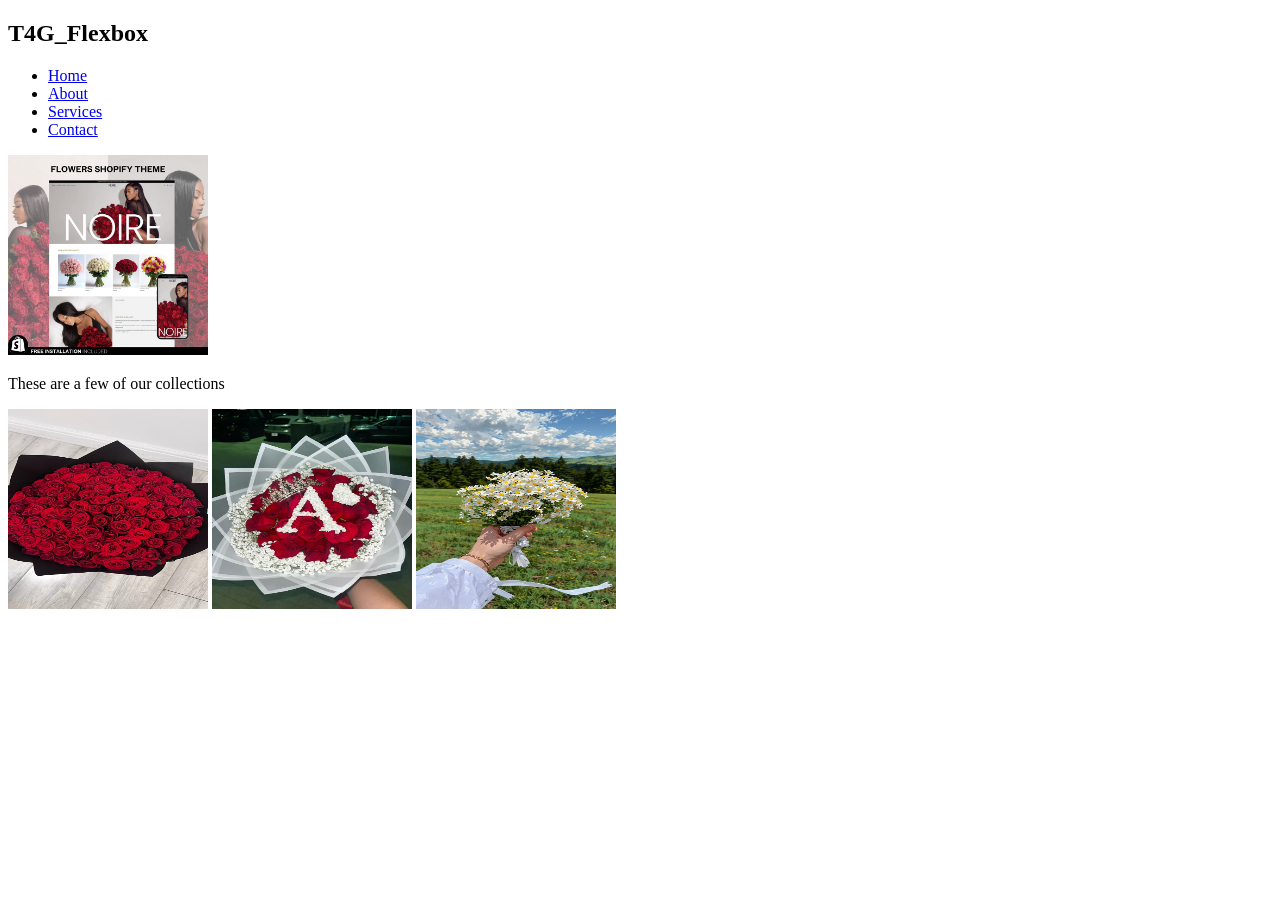
==== T4G_Flexbox/index.html @ ef89f9c4 "adding changes" ====
<!DOCTYPE html>
<html lang="en">
<head>
    <meta charset="UTF-8">
    <meta name="viewport" content="width=device-width, initial-scale=1.0">
    <title>T4G_Flexbox</title>
    <link rel="stylesheet" href="style.css">
</head>
<body>
    <nav>
        <h2>T4G_Flexbox</h2>
        <ul class="menu">
        <li><a href="index.html">Home</a></li>
        <li><a href="about.html">About</a></li>
        <li><a href="sevices.html">Services</a></li>
        <li><a href="contact.html">Contact</a></li>

        </ul>
    </nav>

    <section class="secure">
        <img src="images/Flower Shop Shopify Theme - Minimalist Website Template for Florists and Boutiques.jpg" alt="team image" width="200">
    </section>

<section>
    <div>
    <p>These are a few of our collections</p>
    <img src="images/100 Classic Red Rose Bouquet.jpg" alt="Roses" width="200" height="200">
    <img src="images/Bouquet Inspo 💐.jpg" alt="roses" width="200" height="200">
    <img src="images/Nature always holds the most beautiful gifts 🌿💐.jpg" alt="sunflower" width="200" height="200">
    
    </div>
</section>

</body>
</html>
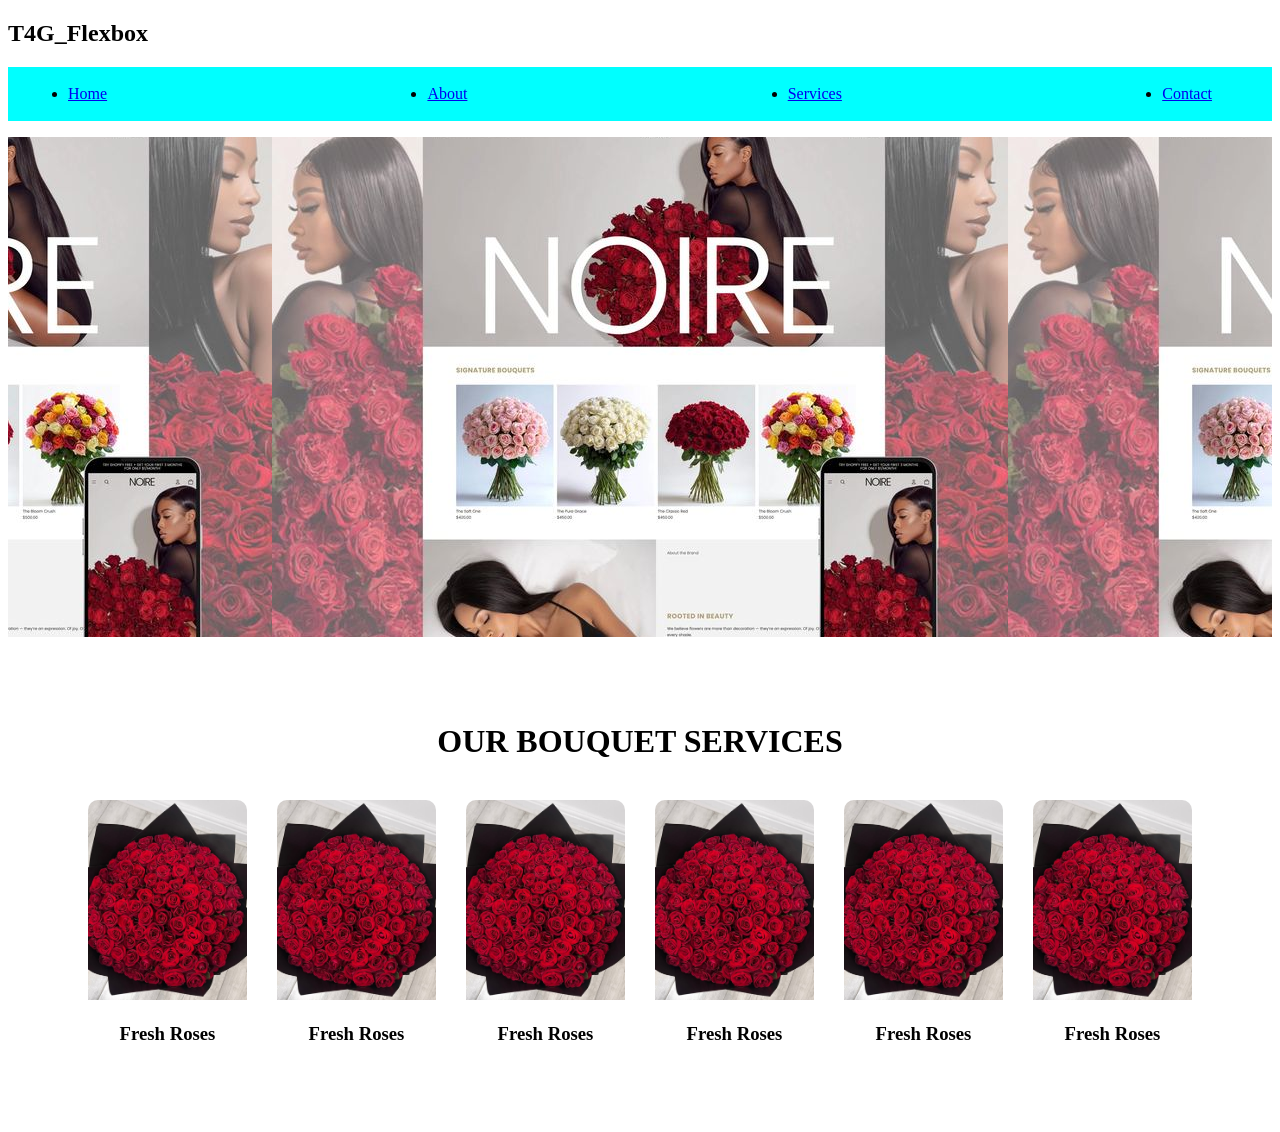
==== commit 57201e28: "adding changesr" ====
--- a/T4G_Flexbox/index.html
+++ b/T4G_Flexbox/index.html
@@ -9,7 +9,7 @@
 <body>
     <nav>
         <h2>T4G_Flexbox</h2>
-        <ul class="menu">
+        <ul class="nav">
         <li><a href="index.html">Home</a></li>
         <li><a href="about.html">About</a></li>
         <li><a href="sevices.html">Services</a></li>
@@ -17,20 +17,46 @@
 
         </ul>
     </nav>
+    <header>
+        <section id="Home"  class="page hero">  
 
-    <section class="secure">
-        <img src="images/Flower Shop Shopify Theme - Minimalist Website Template for Florists and Boutiques.jpg" alt="team image" width="200">
+        </section>
+    </header>
+
+    <section id=" Services" class="page Services"> 
+        <h2>OUR BOUQUET SERVICES</h2>
+    <div class="cardcontainer">
+        <div class="card ">
+            <img src="images/100 Classic Red Rose Bouquet.jpg" >
+            <h3>Fresh Roses</h3>
+        </div>
+        
+        <div class="card ">
+            <img src="images/100 Classic Red Rose Bouquet.jpg" >
+            <h3>Fresh Roses</h3>
+        </div>
+         
+        <div class="card ">
+            <img src="images/100 Classic Red Rose Bouquet.jpg" >
+            <h3>Fresh Roses</h3>
+        </div>
+
+         <div class="card ">
+            <img src="images/100 Classic Red Rose Bouquet.jpg" >
+            <h3>Fresh Roses</h3>
+        </div>
+    
+        <div class="card ">
+            <img src="images/100 Classic Red Rose Bouquet.jpg" >
+            <h3>Fresh Roses</h3>
+        </div>
+         
+        <div class="card ">
+            <img src="images/100 Classic Red Rose Bouquet.jpg" >
+            <h3>Fresh Roses</h3>
+        </div>
+    </div>
     </section>
-
-<section>
-    <div>
-    <p>These are a few of our collections</p>
-    <img src="images/100 Classic Red Rose Bouquet.jpg" alt="Roses" width="200" height="200">
-    <img src="images/Bouquet Inspo 💐.jpg" alt="roses" width="200" height="200">
-    <img src="images/Nature always holds the most beautiful gifts 🌿💐.jpg" alt="sunflower" width="200" height="200">
-    
-    </div>
-</section>
 
 </body>
 </html>
--- a/T4G_Flexbox/style.css
+++ b/T4G_Flexbox/style.css
@@ -0,0 +1,45 @@
+.nav{
+    display: flex;
+    justify-content: space-between;
+    align-items: center;
+    background-color: aqua;
+    padding: 18px 60px;
+}
+.hero{
+    height: 500px;
+    background-image: url(images/Flower\ Shop\ Shopify\ Theme\ -\ Minimalist\ Website\ Template\ for\ Florists\ and\ Boutiques.jpg);
+    background-position:center ;
+    display: flex;
+    align-items: center;
+    justify-content: center;
+    
+}
+.Services{
+    padding: 60px 80px;
+    background-color: white;
+    text-align: center;
+}
+.Services h2{
+    font-size: 32px;
+    margin-bottom: 40px;
+    color: black;
+}
+.cardcontainer{
+    display:flex;
+    gap: 30px;
+}
+.card{
+    background-color: white;
+    width: 300px;
+    border-radius: 10px;
+    overflow: hidden;
+    box-shadow:0 5px 15pxeen, blue, alpha;
+    transition: 0.3s;
+}
+.card img{
+    width: 100%;
+    height: 200px;
+    object-fit: cover;
+}
+
+ 
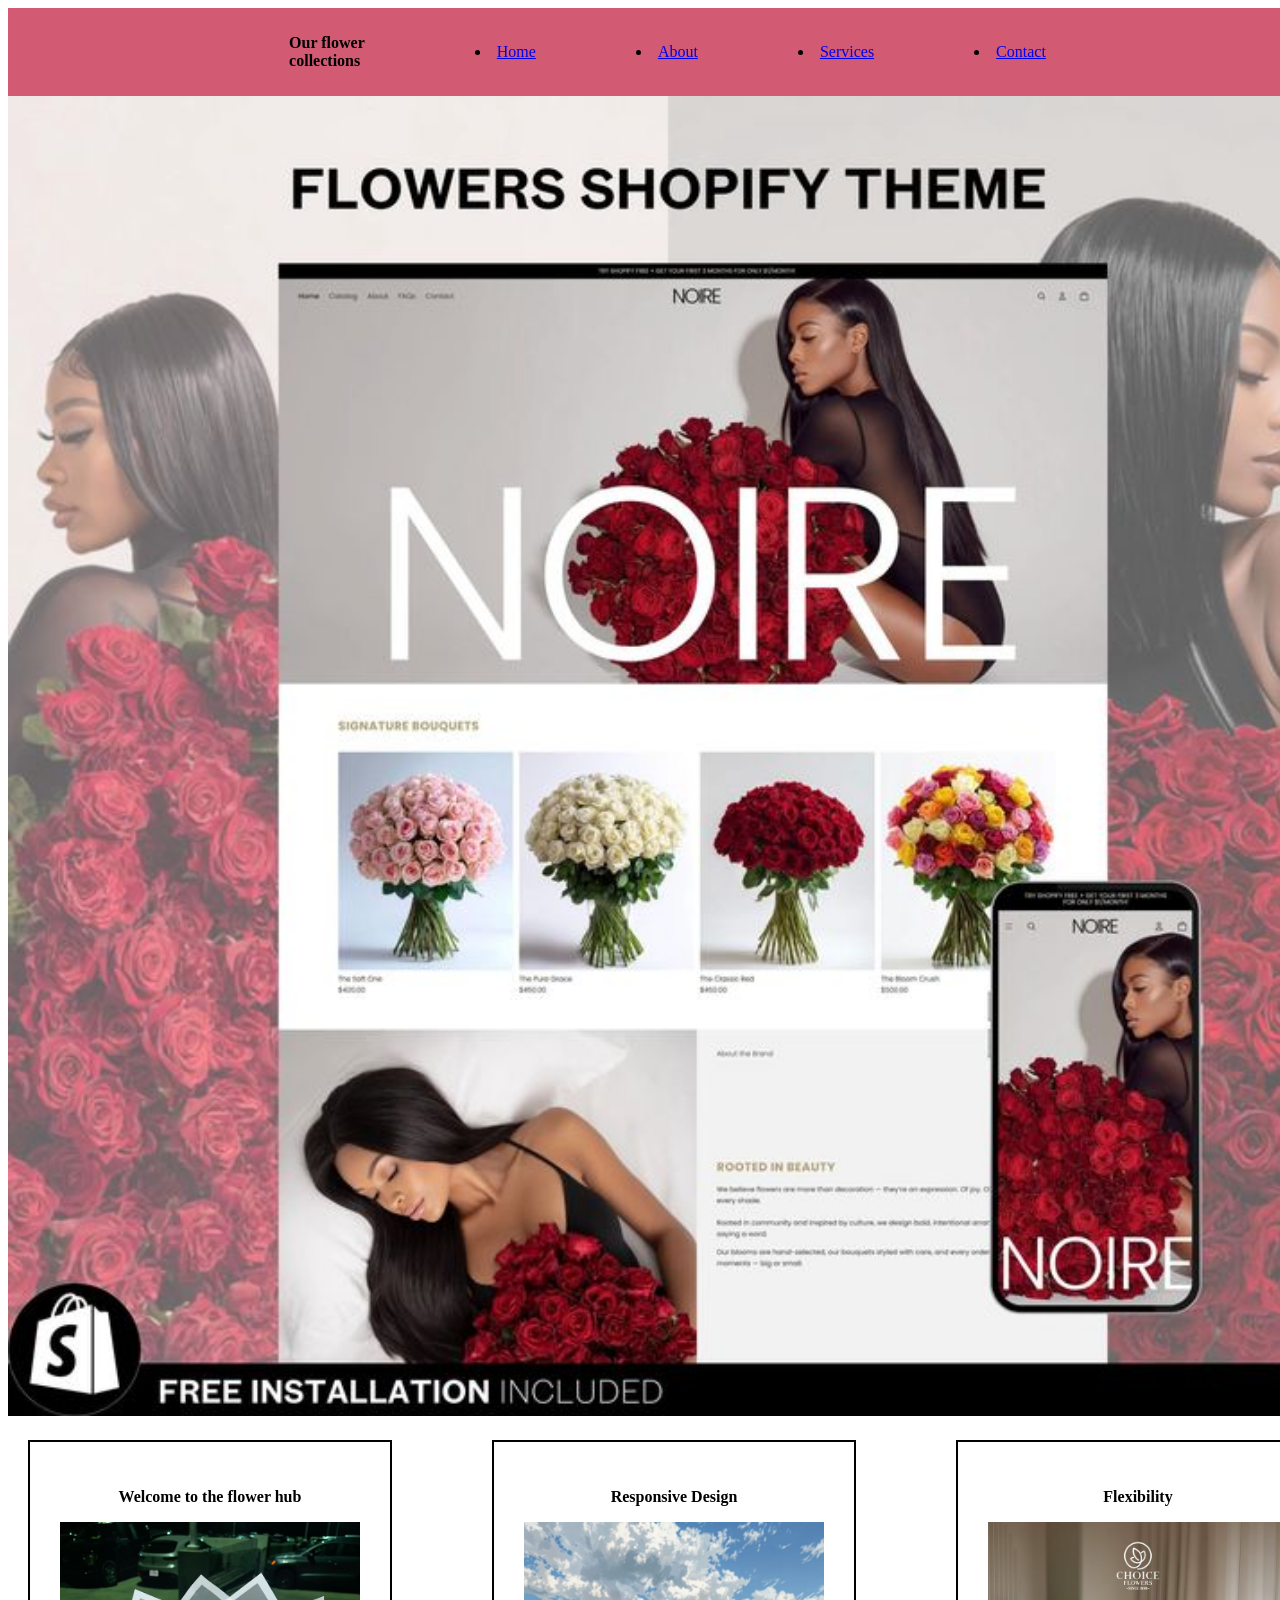
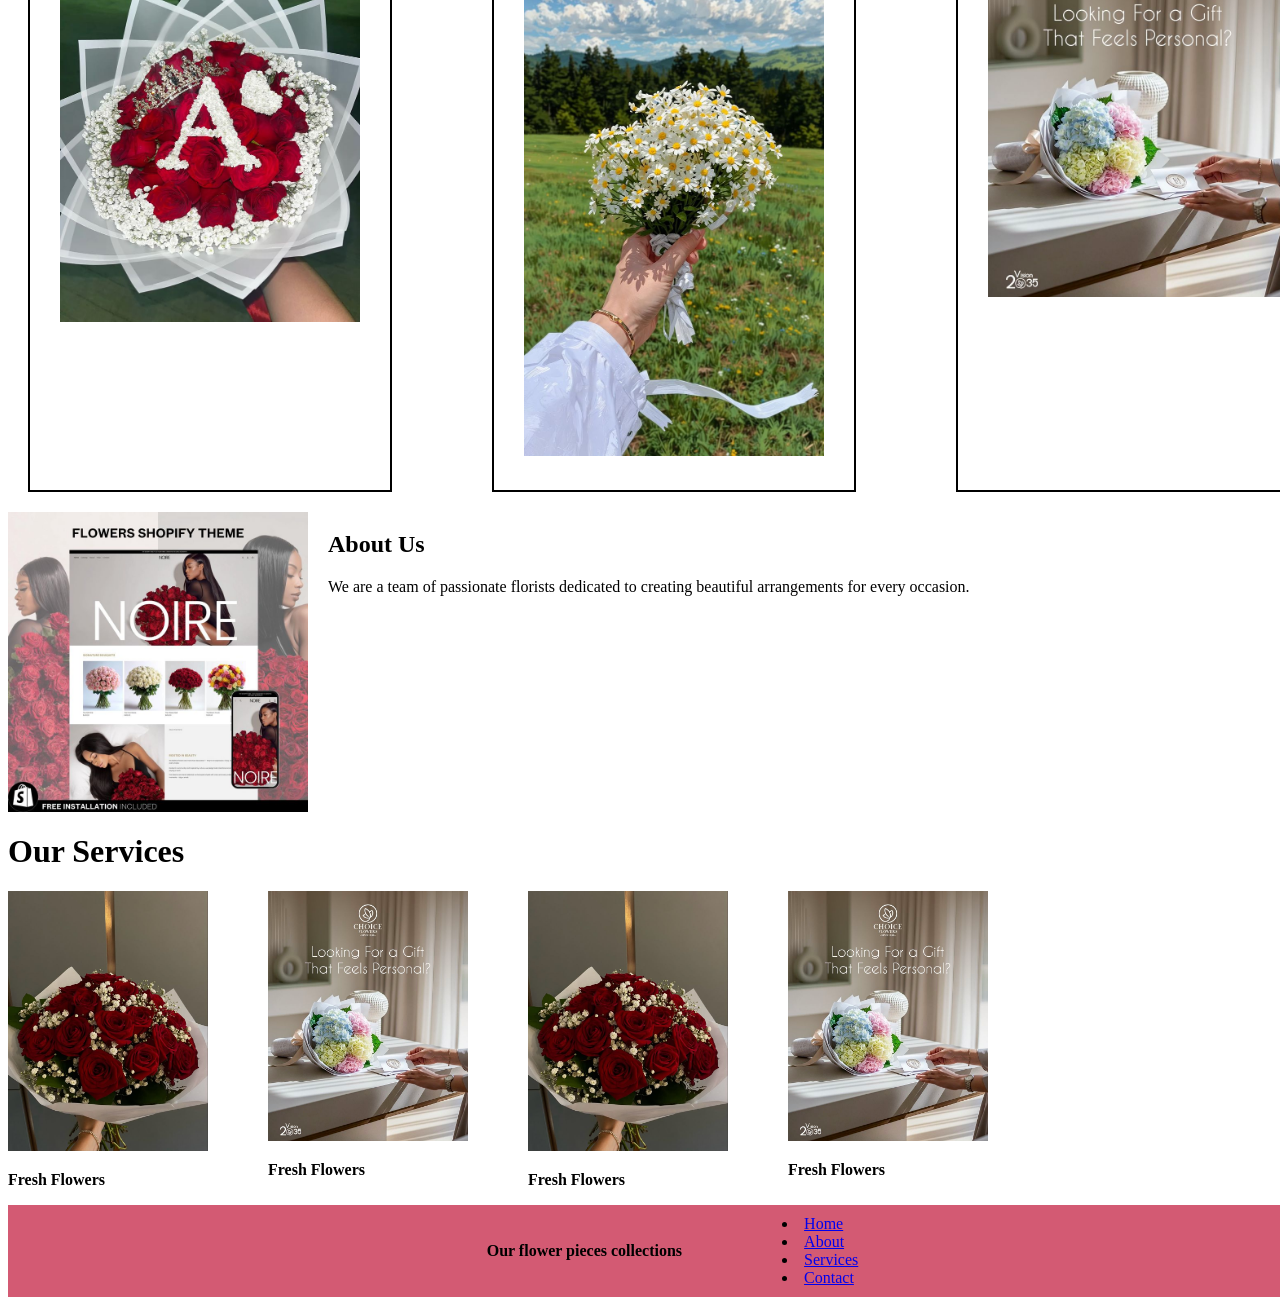
==== commit 71f90ea9: "adding changesr" ====
--- a/T4G_Flexbox/index.html
+++ b/T4G_Flexbox/index.html
@@ -3,60 +3,73 @@
 <head>
     <meta charset="UTF-8">
     <meta name="viewport" content="width=device-width, initial-scale=1.0">
-    <title>T4G_Flexbox</title>
+    <title>Document</title>
     <link rel="stylesheet" href="style.css">
 </head>
 <body>
     <nav>
-        <h2>T4G_Flexbox</h2>
-        <ul class="nav">
+        <p><b>Our flower<br>collections </b></p>
+        <div class="links">
+            <li><a href="index.html">Home</a></li>
+            <li><a href="about.html">About</a></li>
+            <li><a href="sevices.html">Services</a></li>
+            <li><a href="contact.html">Contact</a></li>
+        </div>    
+    </nav>
+   
+    <img src="images/Flower Shop Shopify Theme - Minimalist Website Template for Florists and Boutiques.jpg" alt="shopify theme" class="shopify-theme" width="1320px">
+
+<div class="secdiv">
+    <div class="flower">
+        <p><b>Welcome to the flower hub</b></p>
+        <img src="images/Bouquet Inspo 💐.jpg" alt="bouquet" width="300px">
+    </div>
+    <div class="flower">
+        <p><b>Responsive Design</b></p>
+        <img src="images/Nature always holds the most beautiful gifts 🌿💐.jpg" alt="nature" width="300px">
+    </div>
+    <div class="flower">
+        <p><b>Flexibility</b></p>
+        <img src="images/🌸 A bouquet that speaks from the heart_ 💌….jpg" alt="heart" width="300px">
+    </div>
+</div>
+       
+    <div class="About">
+            <img src="images/Flower Shop Shopify Theme - Minimalist Website Template for Florists and Boutiques.jpg" alt="image" width="300">
+            <div>  
+            <h2>About Us</h2>
+                <p>We are a team of passionate florists dedicated to creating beautiful arrangements for every occasion.</p>
+        </div>
+    </div>
+    
+    <h1>Our Services</h1>
+    <div class="services">
+    <div>
+        <img src="images/🤍.jpg" alt="i1" width="200px">
+        <p><b>Fresh Flowers</b></p>
+    </div>    
+    <div>
+        <img src="images/🌸 A bouquet that speaks from the heart_ 💌….jpg" alt="i2" width="200px">
+        <p><b>Fresh Flowers</b></p>
+    </div>   
+    <div>
+        <img src="images/🤍.jpg" alt="i3" width="200px">
+        <p><b>Fresh Flowers</b></p>
+    </div> 
+    <div>
+        <img src="images/🌸 A bouquet that speaks from the heart_ 💌….jpg" alt="i4" width="200px">
+        <p><b>Fresh Flowers</b></p>
+    </div> 
+    </div>  
+    
+    <nav>
+        <p><b>Our flower pieces collections</b></p>
+        <div class="nav">
         <li><a href="index.html">Home</a></li>
         <li><a href="about.html">About</a></li>
         <li><a href="sevices.html">Services</a></li>
         <li><a href="contact.html">Contact</a></li>
-
-        </ul>
-    </nav>
-    <header>
-        <section id="Home"  class="page hero">  
-
-        </section>
-    </header>
-
-    <section id=" Services" class="page Services"> 
-        <h2>OUR BOUQUET SERVICES</h2>
-    <div class="cardcontainer">
-        <div class="card ">
-            <img src="images/100 Classic Red Rose Bouquet.jpg" >
-            <h3>Fresh Roses</h3>
-        </div>
-        
-        <div class="card ">
-            <img src="images/100 Classic Red Rose Bouquet.jpg" >
-            <h3>Fresh Roses</h3>
-        </div>
-         
-        <div class="card ">
-            <img src="images/100 Classic Red Rose Bouquet.jpg" >
-            <h3>Fresh Roses</h3>
-        </div>
-
-         <div class="card ">
-            <img src="images/100 Classic Red Rose Bouquet.jpg" >
-            <h3>Fresh Roses</h3>
-        </div>
-    
-        <div class="card ">
-            <img src="images/100 Classic Red Rose Bouquet.jpg" >
-            <h3>Fresh Roses</h3>
-        </div>
-         
-        <div class="card ">
-            <img src="images/100 Classic Red Rose Bouquet.jpg" >
-            <h3>Fresh Roses</h3>
-        </div>
-    </div>
-    </section>
-
+        </div>    
+    </nav>  
 </body>
 </html>
--- a/T4G_Flexbox/style.css
+++ b/T4G_Flexbox/style.css
@@ -1,45 +1,37 @@
-.nav{
+nav{
     display: flex;
-    justify-content: space-between;
+    justify-content:center;
     align-items: center;
-    background-color: aqua;
-    padding: 18px 60px;
+    background-color: rgb(211, 90, 115);
+    padding: 10px;
+    width: 1309px;
+    gap: 100px;
+}
+.links{
+    display: flex;
+    justify-self:center;
+    align-items: center;
+    gap: 100px;
+    padding: 10px;
+}
+.secdiv{
+    display: flex;
+    gap: 60px;
+}
+.About{
+    display: flex;
+    gap: 20px;
+}
+.flower{
+    border: 2px solid black;
+    margin: 20px;
+    padding: 30px 30px 30px 30px; 
+    text-align: center;
+}
+.services{
+    display: flex;
+    gap: 60px;
 }
 .hero{
-    height: 500px;
-    background-image: url(images/Flower\ Shop\ Shopify\ Theme\ -\ Minimalist\ Website\ Template\ for\ Florists\ and\ Boutiques.jpg);
-    background-position:center ;
-    display: flex;
-    align-items: center;
-    justify-content: center;
-    
-}
-.Services{
-    padding: 60px 80px;
-    background-color: white;
-    text-align: center;
-}
-.Services h2{
-    font-size: 32px;
-    margin-bottom: 40px;
-    color: black;
-}
-.cardcontainer{
-    display:flex;
-    gap: 30px;
-}
-.card{
-    background-color: white;
-    width: 300px;
-    border-radius: 10px;
-    overflow: hidden;
-    box-shadow:0 5px 15pxeen, blue, alpha;
-    transition: 0.3s;
-}
-.card img{
-    width: 100%;
-    height: 200px;
-    object-fit: cover;
-}
-
- 
+    gap: 200px;
+}
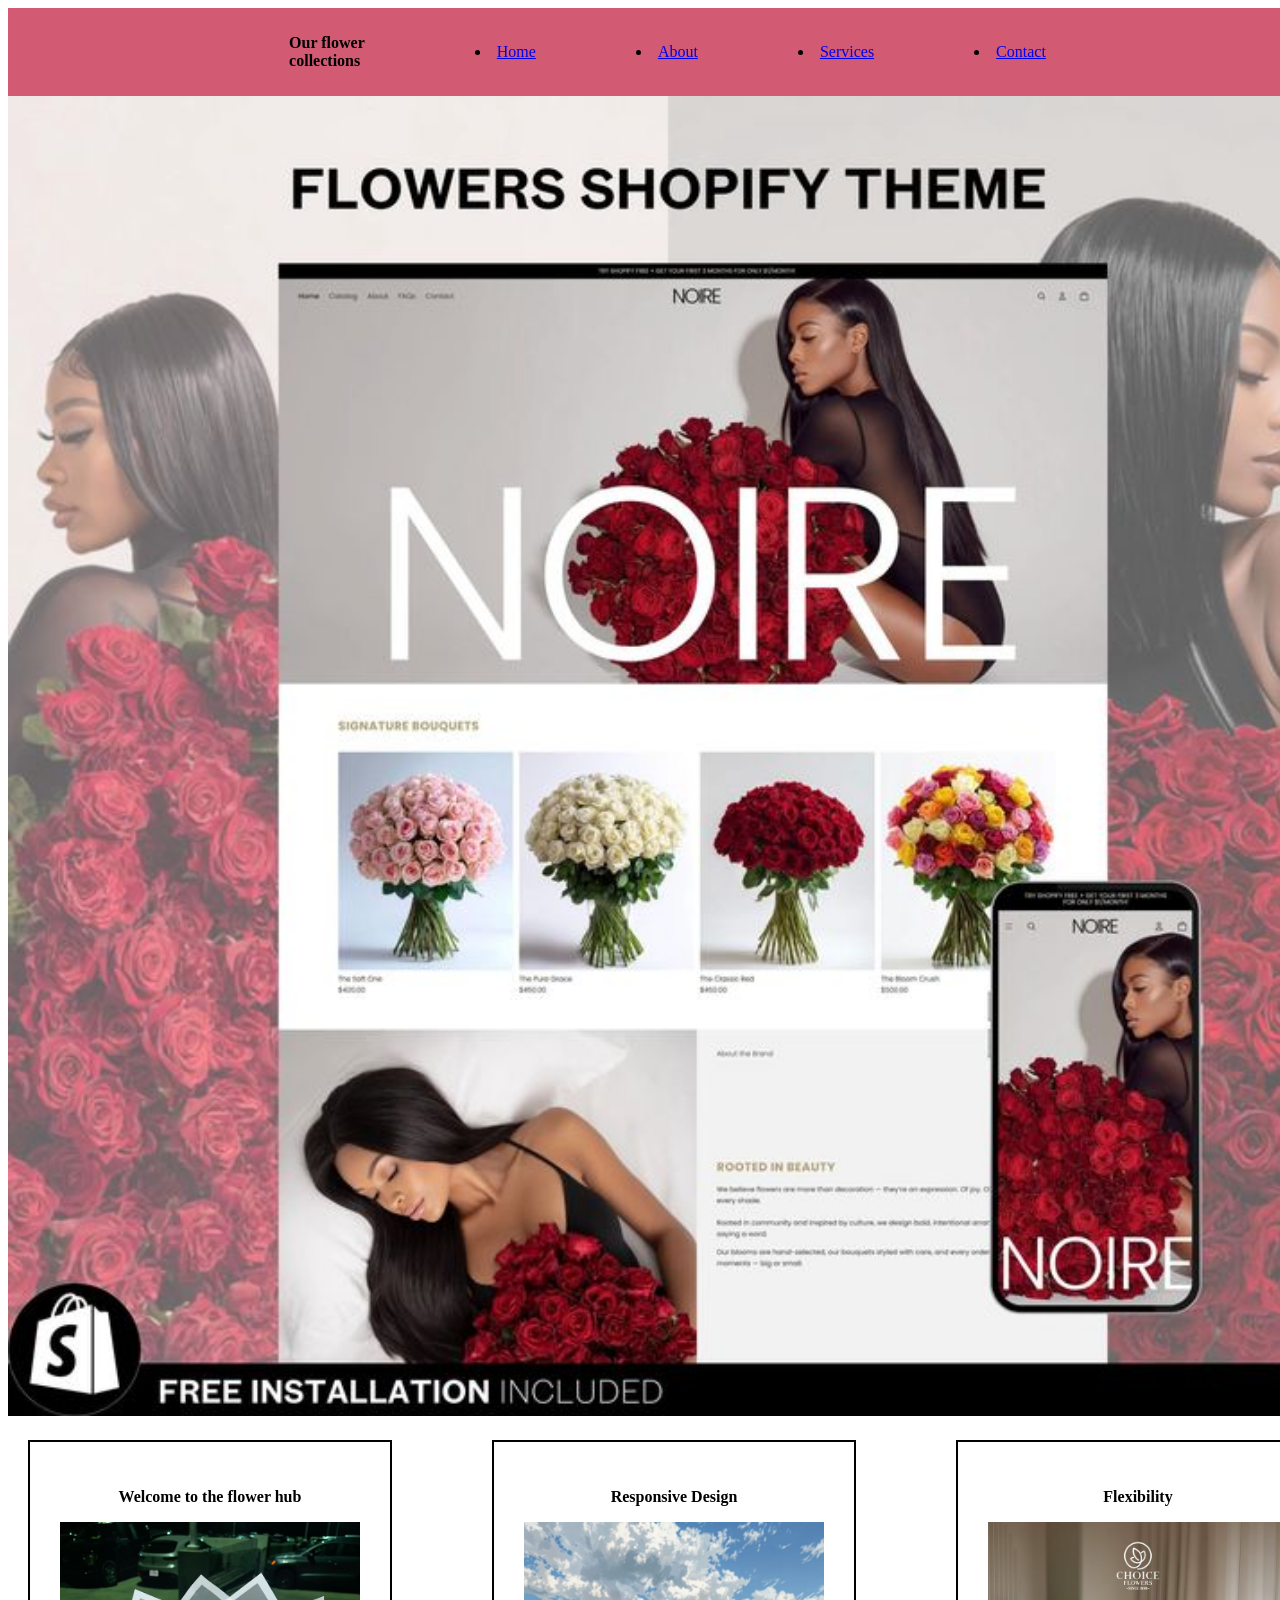
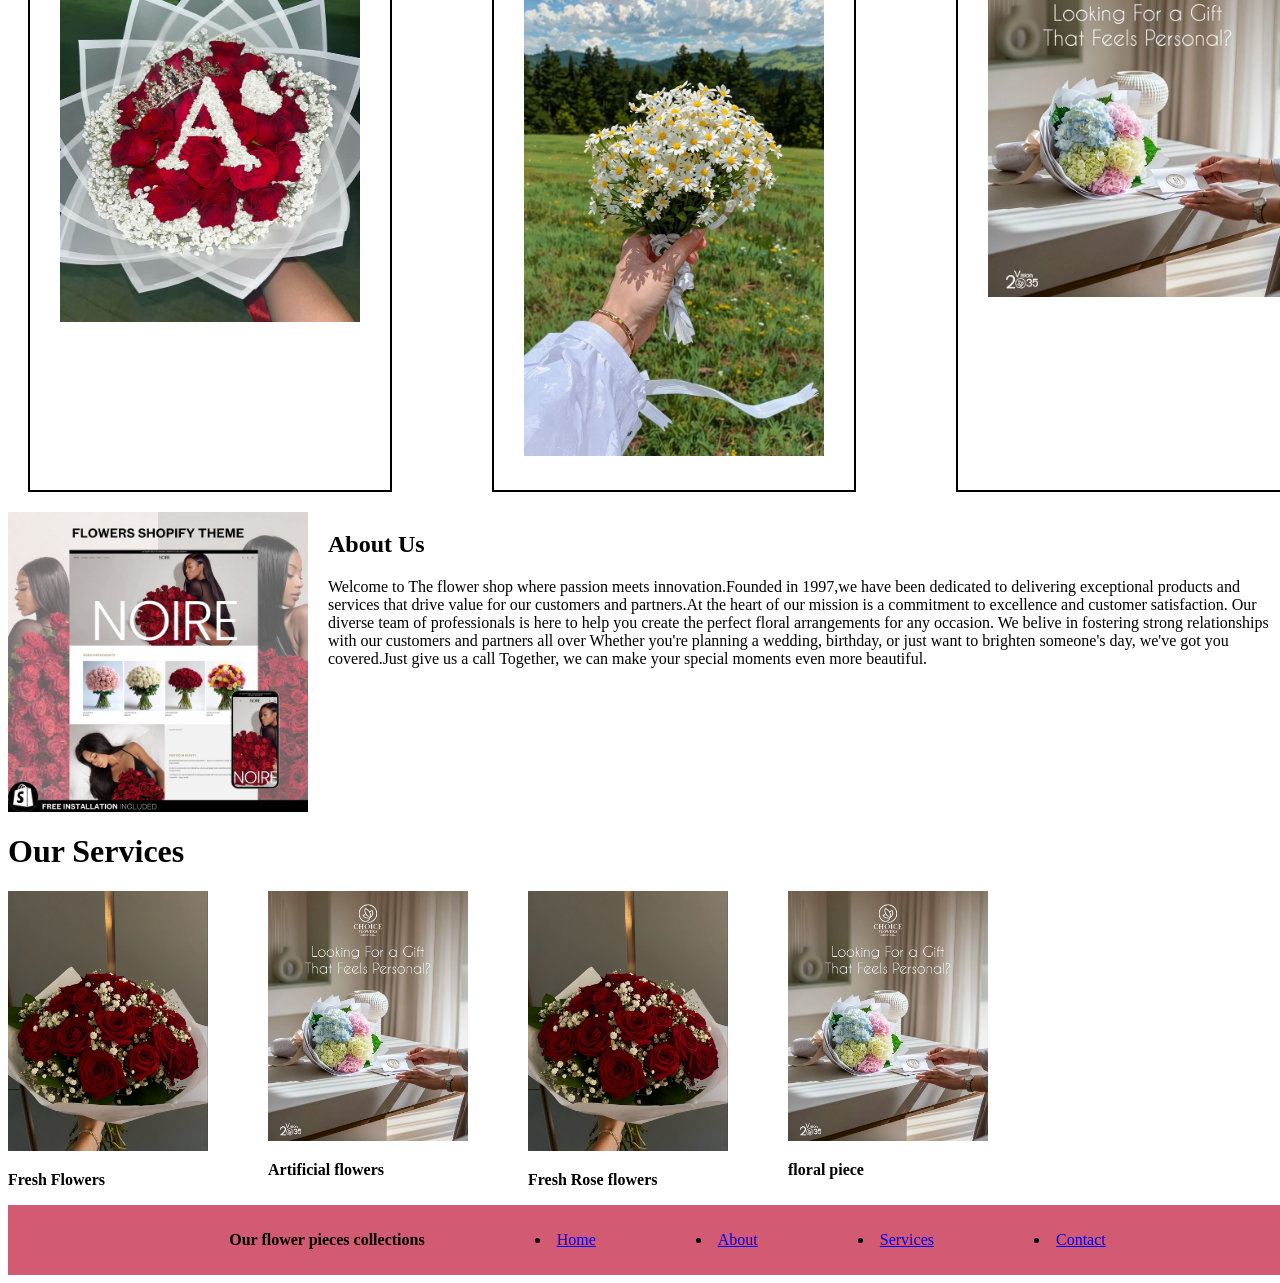
==== commit 60956634: "adding changes" ====
--- a/T4G_Flexbox/index.html
+++ b/T4G_Flexbox/index.html
@@ -38,33 +38,39 @@
             <img src="images/Flower Shop Shopify Theme - Minimalist Website Template for Florists and Boutiques.jpg" alt="image" width="300">
             <div>  
             <h2>About Us</h2>
-                <p>We are a team of passionate florists dedicated to creating beautiful arrangements for every occasion.</p>
+            <p>Welcome to The flower shop where passion meets innovation.Founded in 1997,we have been dedicated to delivering exceptional 
+                products and services that drive value for our customers and partners.At the heart of our mission is a commitment to
+                excellence and customer satisfaction. Our diverse team of professionals is here to help you create the perfect floral
+                arrangements for any occasion. We belive in fostering strong relationships with our customers and partners all over
+                Whether you're planning a wedding, birthday, or just want to brighten someone's day, we've got you covered.Just give us a call
+                Together, we can make your special moments even more beautiful.
+            </p>
         </div>
     </div>
     
     <h1>Our Services</h1>
     <div class="services">
     <div>
-        <img src="images/🤍.jpg" alt="i1" width="200px">
+        <img src="images/🤍.jpg" alt="i1" width="200px" class="floral">
         <p><b>Fresh Flowers</b></p>
     </div>    
     <div>
-        <img src="images/🌸 A bouquet that speaks from the heart_ 💌….jpg" alt="i2" width="200px">
-        <p><b>Fresh Flowers</b></p>
+        <img src="images/🌸 A bouquet that speaks from the heart_ 💌….jpg" alt="i2" width="200px" class="floral">
+        <p><b>Artificial flowers</b></p>
     </div>   
     <div>
-        <img src="images/🤍.jpg" alt="i3" width="200px">
-        <p><b>Fresh Flowers</b></p>
+        <img src="images/🤍.jpg" alt="i3" width="200px" class="floral">
+        <p><b>Fresh Rose flowers</b></p>
     </div> 
     <div>
-        <img src="images/🌸 A bouquet that speaks from the heart_ 💌….jpg" alt="i4" width="200px">
-        <p><b>Fresh Flowers</b></p>
+        <img src="images/🌸 A bouquet that speaks from the heart_ 💌….jpg" alt="i4" width="200px" class="floral">
+        <p><b>floral piece</b></p>
     </div> 
     </div>  
     
     <nav>
         <p><b>Our flower pieces collections</b></p>
-        <div class="nav">
+        <div class="links">
         <li><a href="index.html">Home</a></li>
         <li><a href="about.html">About</a></li>
         <li><a href="sevices.html">Services</a></li>
--- a/T4G_Flexbox/style.css
+++ b/T4G_Flexbox/style.css
@@ -34,4 +34,8 @@
 }
 .hero{
     gap: 200px;
+}
+.floral:hover{
+    transform: translate(-5px);
+    box-shadow:0 6px 16px rgb(110, 168, 168);
 }
